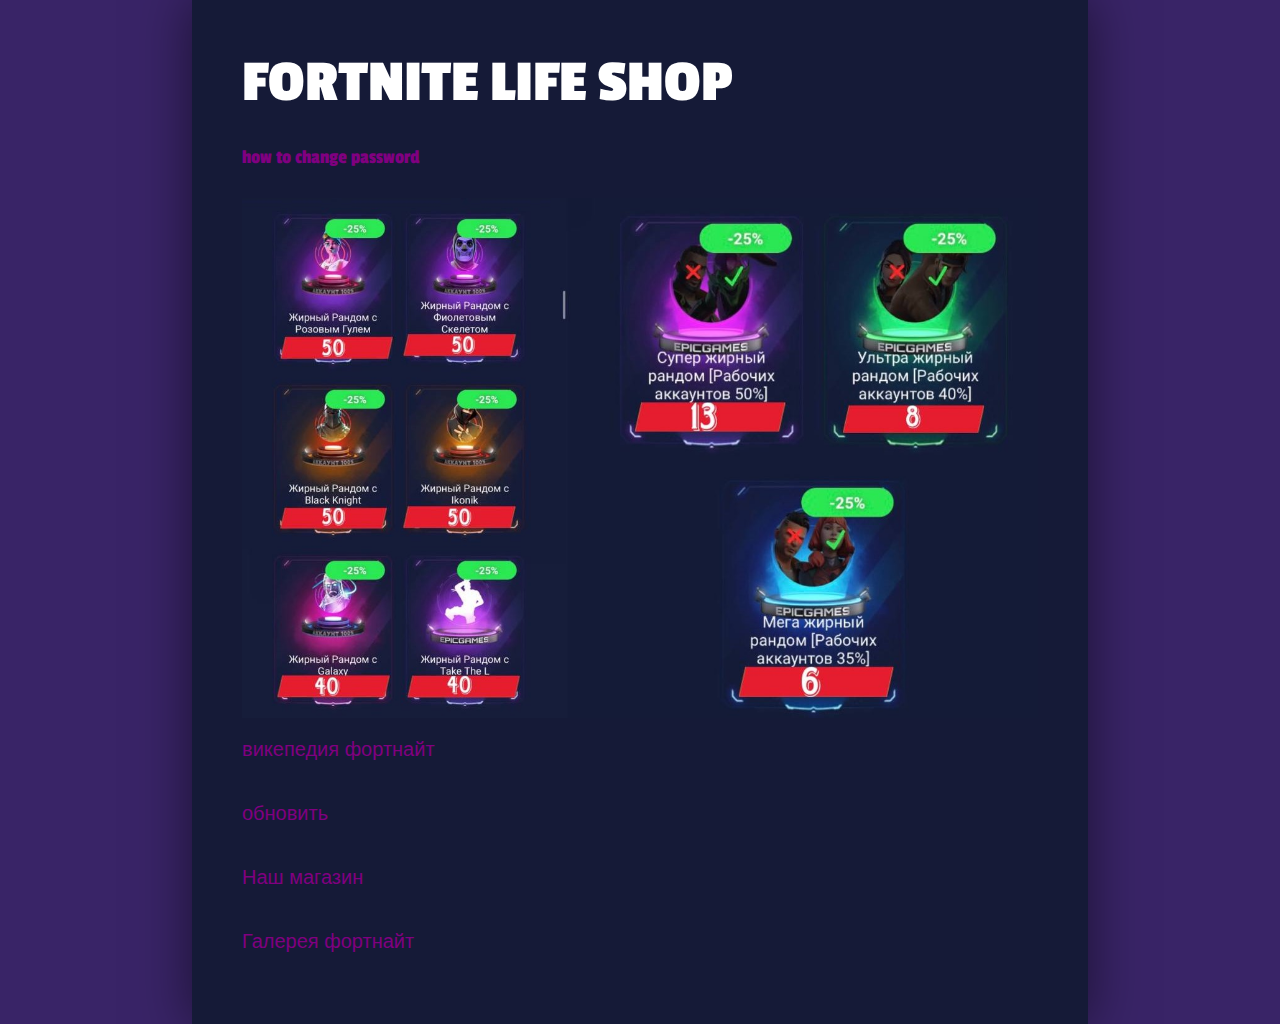
==== index.html @ 3b045eda "Add files via upload" ====
<!DOCTYPE html>
<html lang="en">
<head>
    <meta charset="UTF-8">
    <title>FORTNITE</title>
    <link rel="preconnect" href="https://fonts.googleapis.com">
    <link rel="preconnect" href="https://fonts.gstatic.com" crossorigin>
    <link href="https://fonts.googleapis.com/css2?family=Passion+One&display=swap" rel="stylesheet">
    <link rel="stylesheet" type="text/css" href="css/main.css">
</head>
<body>
    <div>
        <h1>FORTNITE LIFE SHOP</h1>
        <p>how to change password</p>
        <img src="img/jpg3.jpg" alt="fortnite image">
        <a href="https://ru.wikipedia.org/wiki/Fortnite">викепедия фортнайт</a>
        <br>
        <a href="#">обновить</a>
        <br>
        <a href="index2.html">Наш магазин</a>
        <br>
        <a href="gallery1.html">Галерея фортнайт</a>
    </div>
</body>
</html>
---- css/main.css ----
* {
    padding: 0;
    margin: 0;
    box-sizing: border-box;
}




h1 {
    color: white;
    font-size: 60px;
    font-family: 'Passion One', sans-serif;
}
p{
    margin: 30px 0;   
}
div{
    width: 70%;
    margin: auto;
    display: block;
    padding: 50px;
    background-color: #151A37;
    box-shadow: 0 0 50px 1px rgba(0, 0, 0, 0.5);
}
a{
    text-decoration: none;
    font-size: 20px;
    font-family: "Arial";
    color: purple;
    display: inline-block;
    border-bottom: 1px solid transparent;
    transition: 0.2s ease-in;
    margin: 20px 0;
}
a:hover{
    border-bottom-color: white;

}
body{
    background-color: #392467;
    color: purple;
    font-size: 20px;
    font-family: 'Passion One', sans-serif;
}
img {
    max-width: 100%;
    height: auto;
    display: block;
}
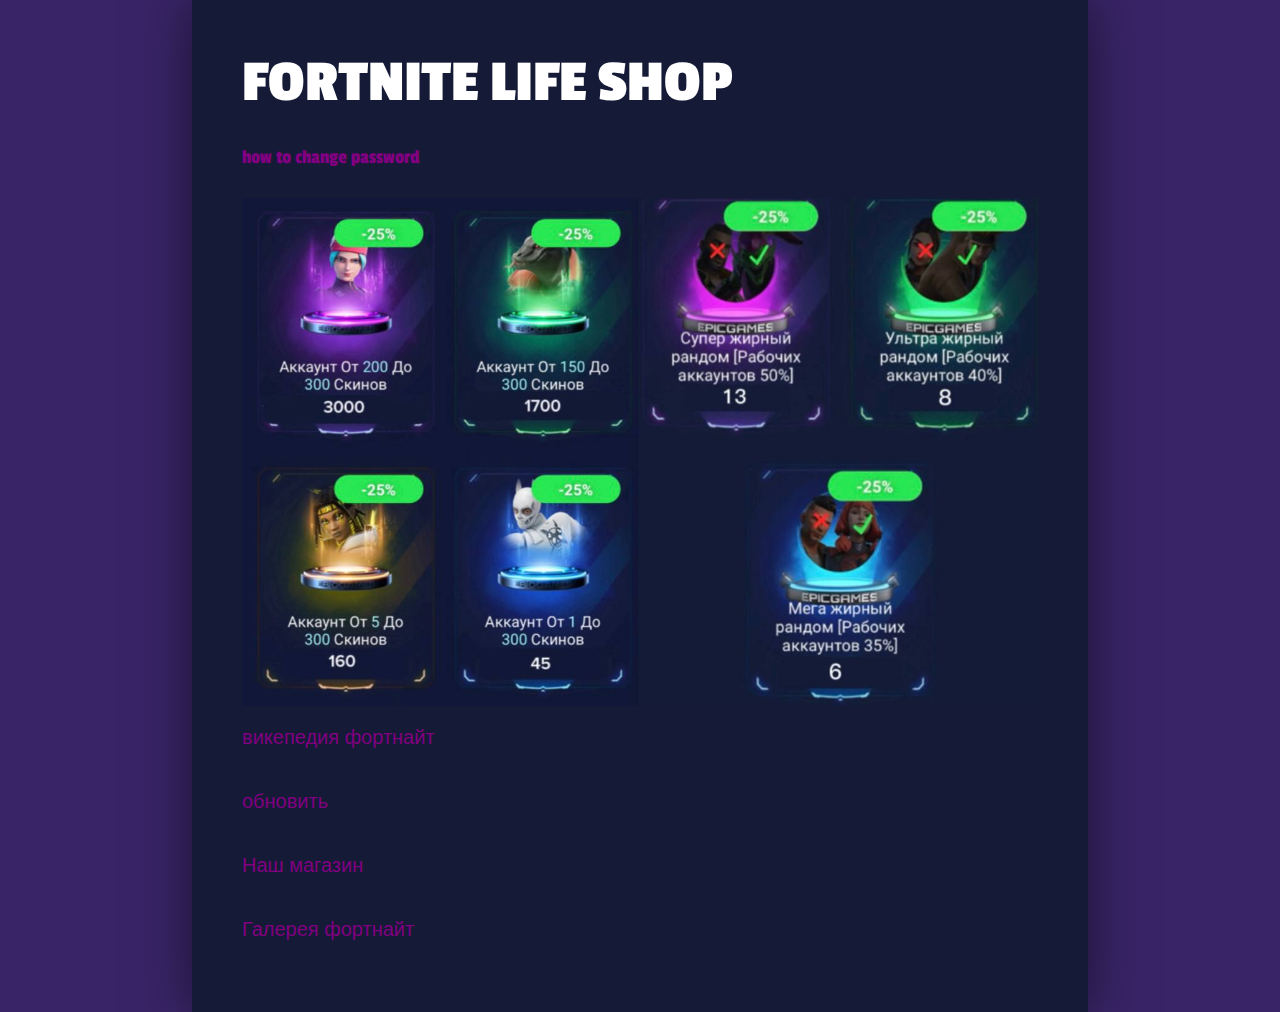
==== commit 84c79601: "Add files via upload" ====
--- a/index.html
+++ b/index.html
@@ -12,7 +12,7 @@
     <div>
         <h1>FORTNITE LIFE SHOP</h1>
         <p>how to change password</p>
-        <img src="img/jpg3.jpg" alt="fortnite image">
+        <img src="img/99.jpg" alt="fortnite image">
         <a href="https://ru.wikipedia.org/wiki/Fortnite">викепедия фортнайт</a>
         <br>
         <a href="#">обновить</a>
